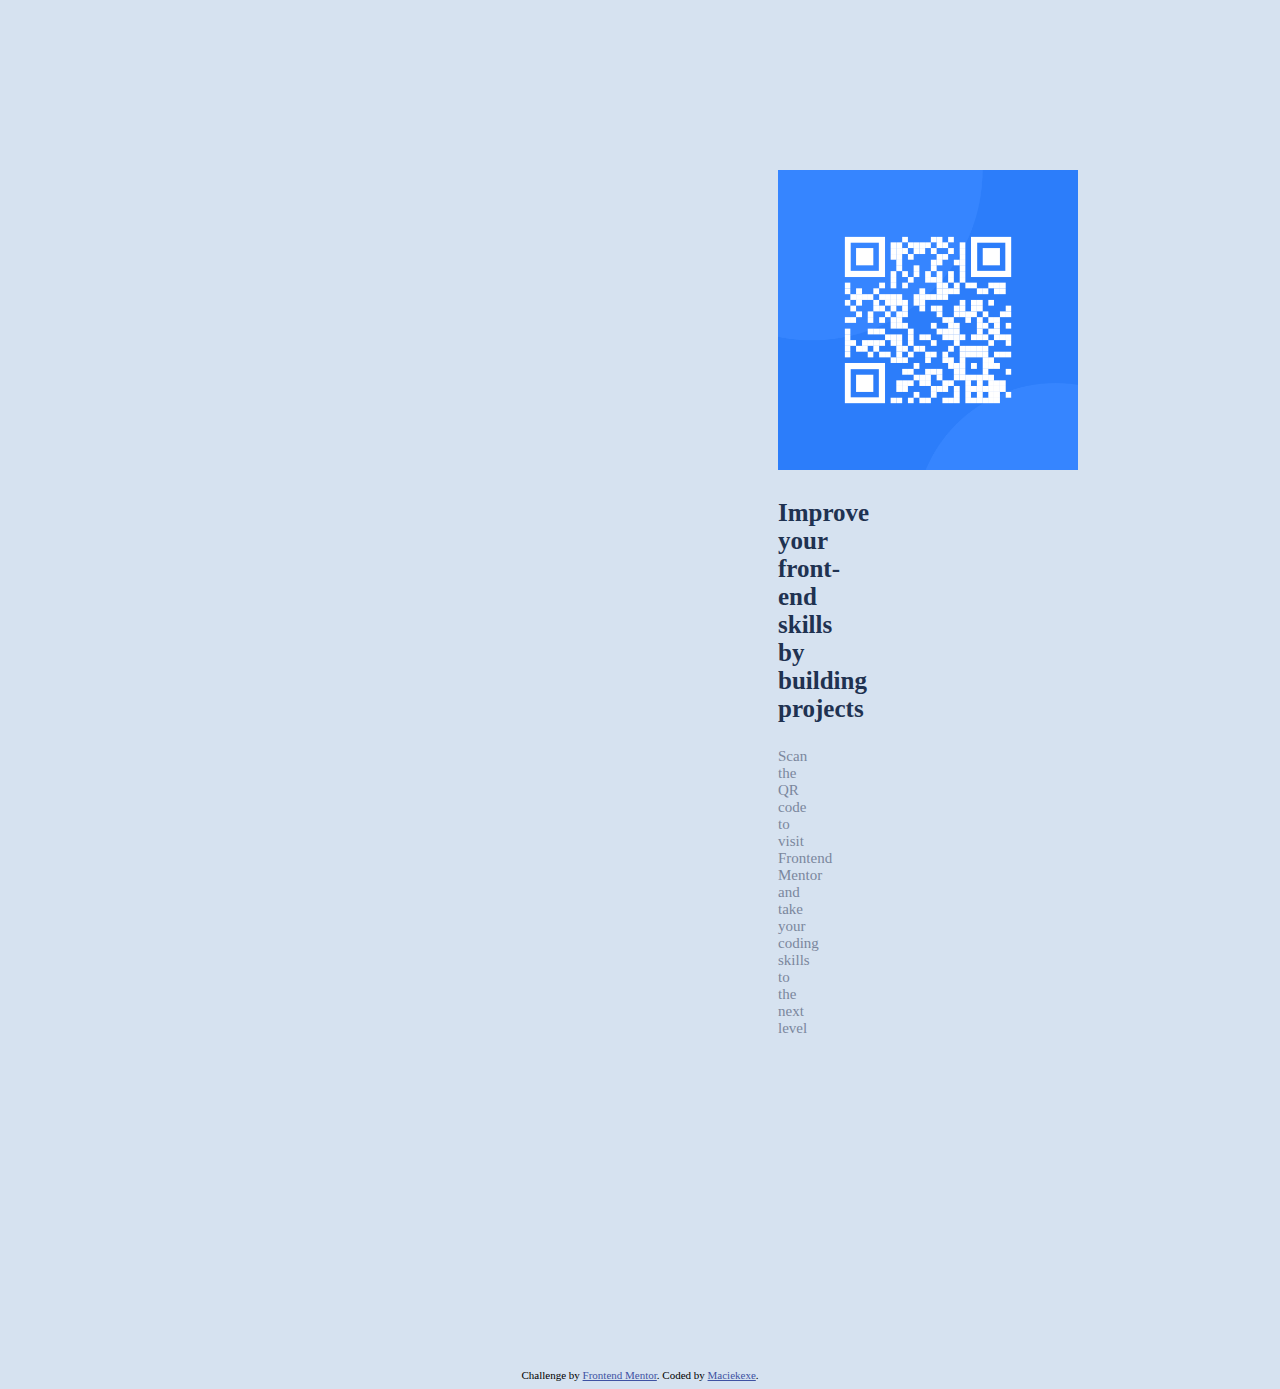
==== qr-code-component-main/index.html @ d5a7a5f2 "Projekt" ====
<!DOCTYPE html>
<html lang="en">
<head>
  <meta charset="UTF-8">
  <meta name="viewport" content="width=device-width, initial-scale=1.0"> <!-- displays site properly based on user's device -->

  <link rel="icon" type="image/png" sizes="32x32" href="./images/favicon-32x32.png">
  <link rel="preconnect" href="https://fonts.googleapis.com">
   <link rel="preconnect" href="https://fonts.gstatic.com" crossorigin>
   <link href="https://fonts.googleapis.com/css2?family=Bebas+Neue&family=Permanent+Marker&display=swap" rel="stylesheet">
  <title>Frontend Mentor | QR code component</title>

  <!-- Feel free to remove these styles or customise in your own stylesheet 👍 -->
  <style>
    .attribution { font-size: 11px; text-align: center; }
    .attribution a { color: hsl(228, 45%, 44%); }
  </style>
</head>

<body style="background-color:hsl(212, 45%, 89%) ; font-size: 15px; font-family: Outfit;" >

  

    <div style="text-align: center; background-color:hsl(0, 0%, 100%); margin: 150px 770px 300px 770px; border-radius: 20px 20px 20px 20px;" > 
 
 <img style="margin-top: 20px;"src="./images/image-qr-code.png" alt="QR" width="300px" height="300px" >

 <p style="color:hsl(218, 44%, 22%); font-size: 25px;"><strong> Improve your front-end <br>skills  by building projects</strong></p> 
   <p style="color: hsl(220, 15%, 55%); ">Scan the QR code to visit Frontend <br>Mentor and take your coding skills to <br>the next level</p> 
   <br>
   </div>


</div>


<div class="attribution">
    Challenge by <a href="https://www.frontendmentor.io?ref=challenge" target="_blank">Frontend Mentor</a>. 
    Coded by <a href="#">Maciekexe</a>.
  </div>

  
</body>
</html>
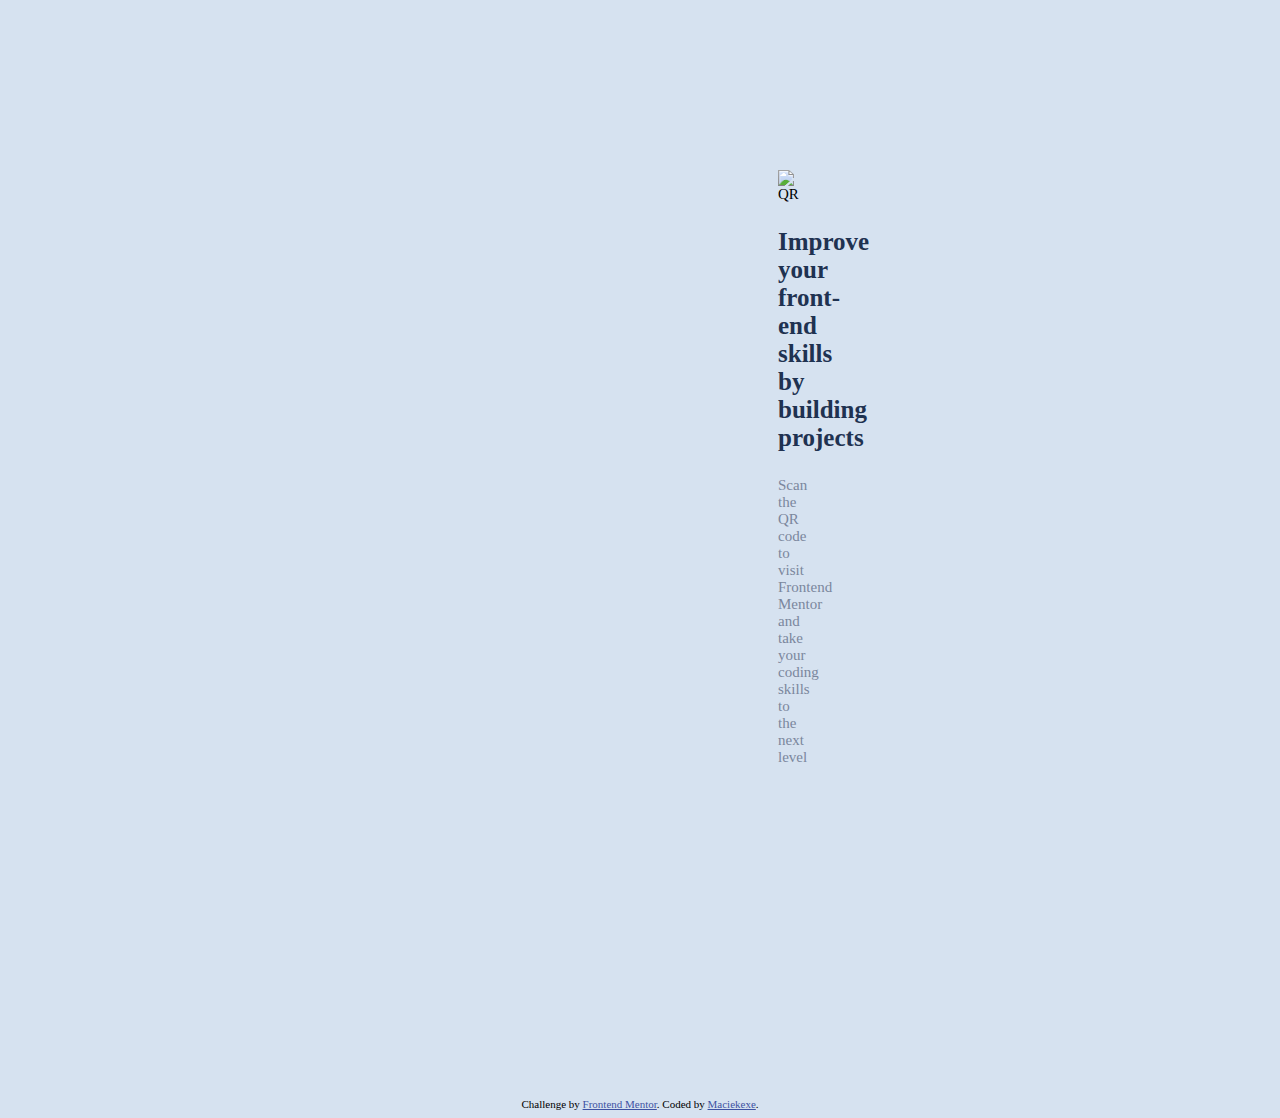
==== commit fccbe62a: "Update index.html" ====
--- a/qr-code-component-main/index.html
+++ b/qr-code-component-main/index.html
@@ -23,7 +23,7 @@
 
     <div style="text-align: center; background-color:hsl(0, 0%, 100%); margin: 150px 770px 300px 770px; border-radius: 20px 20px 20px 20px;" > 
  
- <img style="margin-top: 20px;"src="./images/image-qr-code.png" alt="QR" width="300px" height="300px" >
+ <img style="margin-top: 20px;"src="/images/image-qr-code.png" alt="QR" width="300px" height="300px" >
 
  <p style="color:hsl(218, 44%, 22%); font-size: 25px;"><strong> Improve your front-end <br>skills  by building projects</strong></p> 
    <p style="color: hsl(220, 15%, 55%); ">Scan the QR code to visit Frontend <br>Mentor and take your coding skills to <br>the next level</p> 
@@ -41,4 +41,4 @@
 
   
 </body>
-</html>+</html>
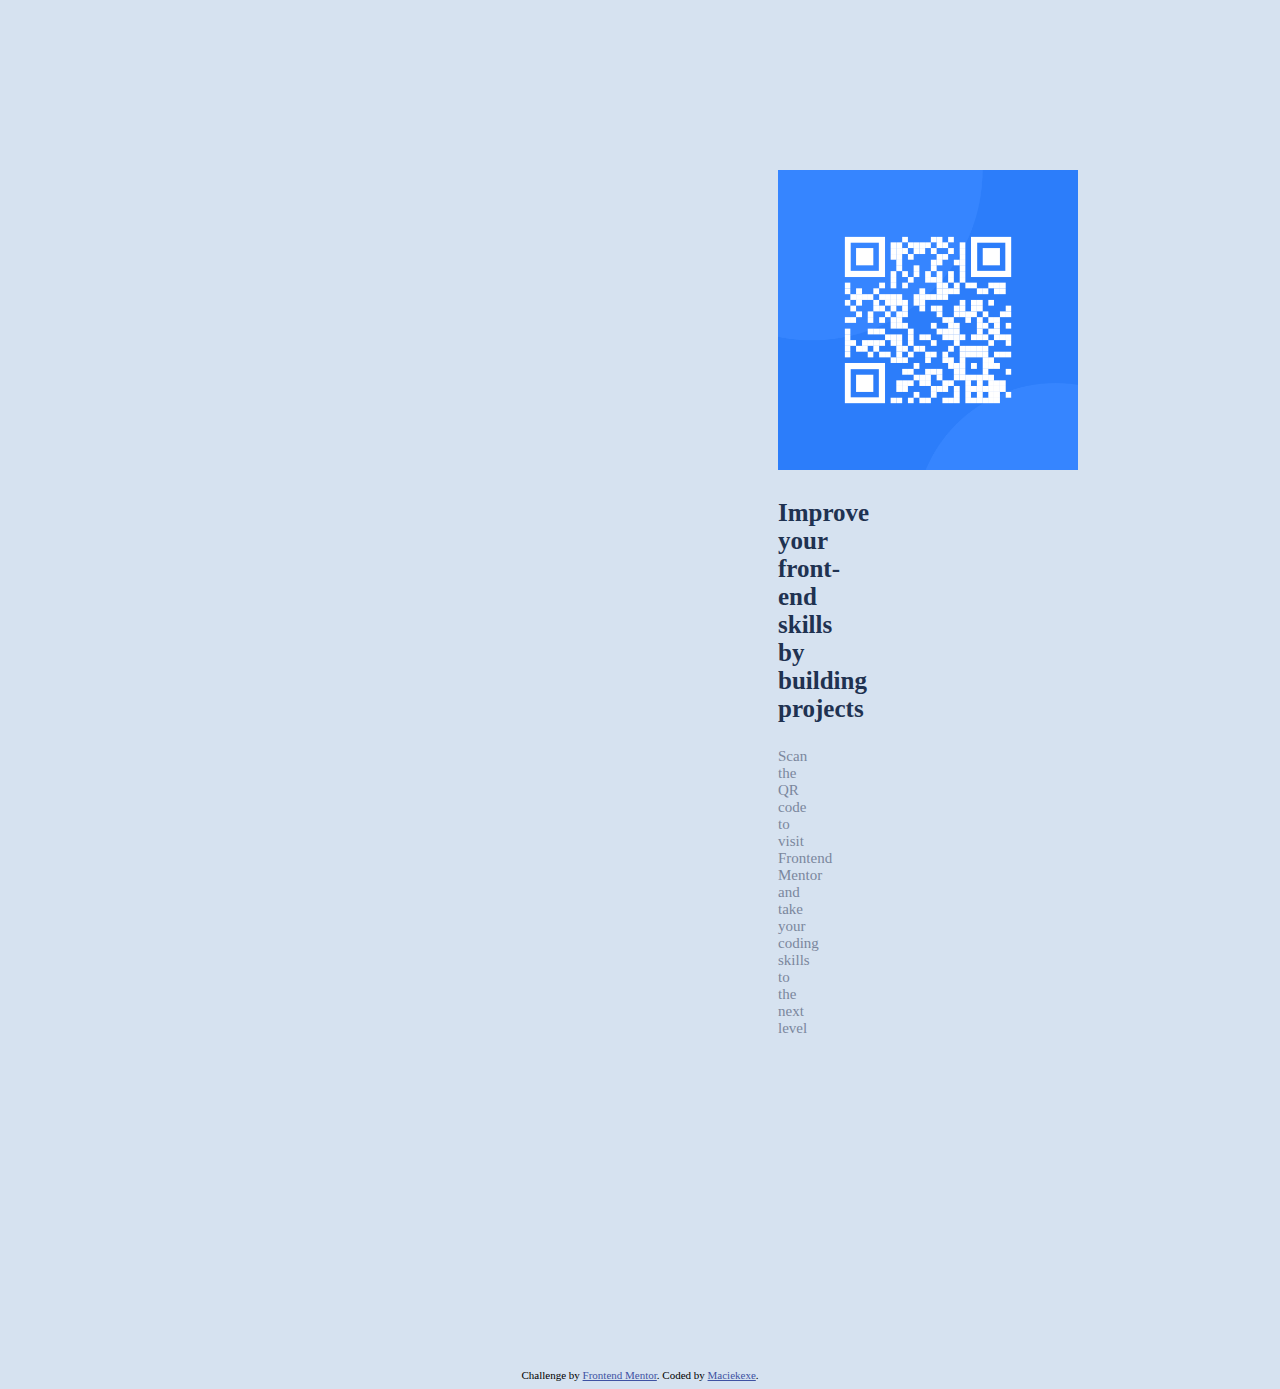
==== commit 1689e18c: "Add files via upload" ====
--- a/qr-code-component-main/index.html
+++ b/qr-code-component-main/index.html
@@ -23,7 +23,7 @@
 
     <div style="text-align: center; background-color:hsl(0, 0%, 100%); margin: 150px 770px 300px 770px; border-radius: 20px 20px 20px 20px;" > 
  
- <img style="margin-top: 20px;"src="/images/image-qr-code.png" alt="QR" width="300px" height="300px" >
+ <img style="margin-top: 20px;"src="./images/image-qr-code.png" alt="QR" width="300px" height="300px" >
 
  <p style="color:hsl(218, 44%, 22%); font-size: 25px;"><strong> Improve your front-end <br>skills  by building projects</strong></p> 
    <p style="color: hsl(220, 15%, 55%); ">Scan the QR code to visit Frontend <br>Mentor and take your coding skills to <br>the next level</p> 
@@ -41,4 +41,4 @@
 
   
 </body>
-</html>
+</html>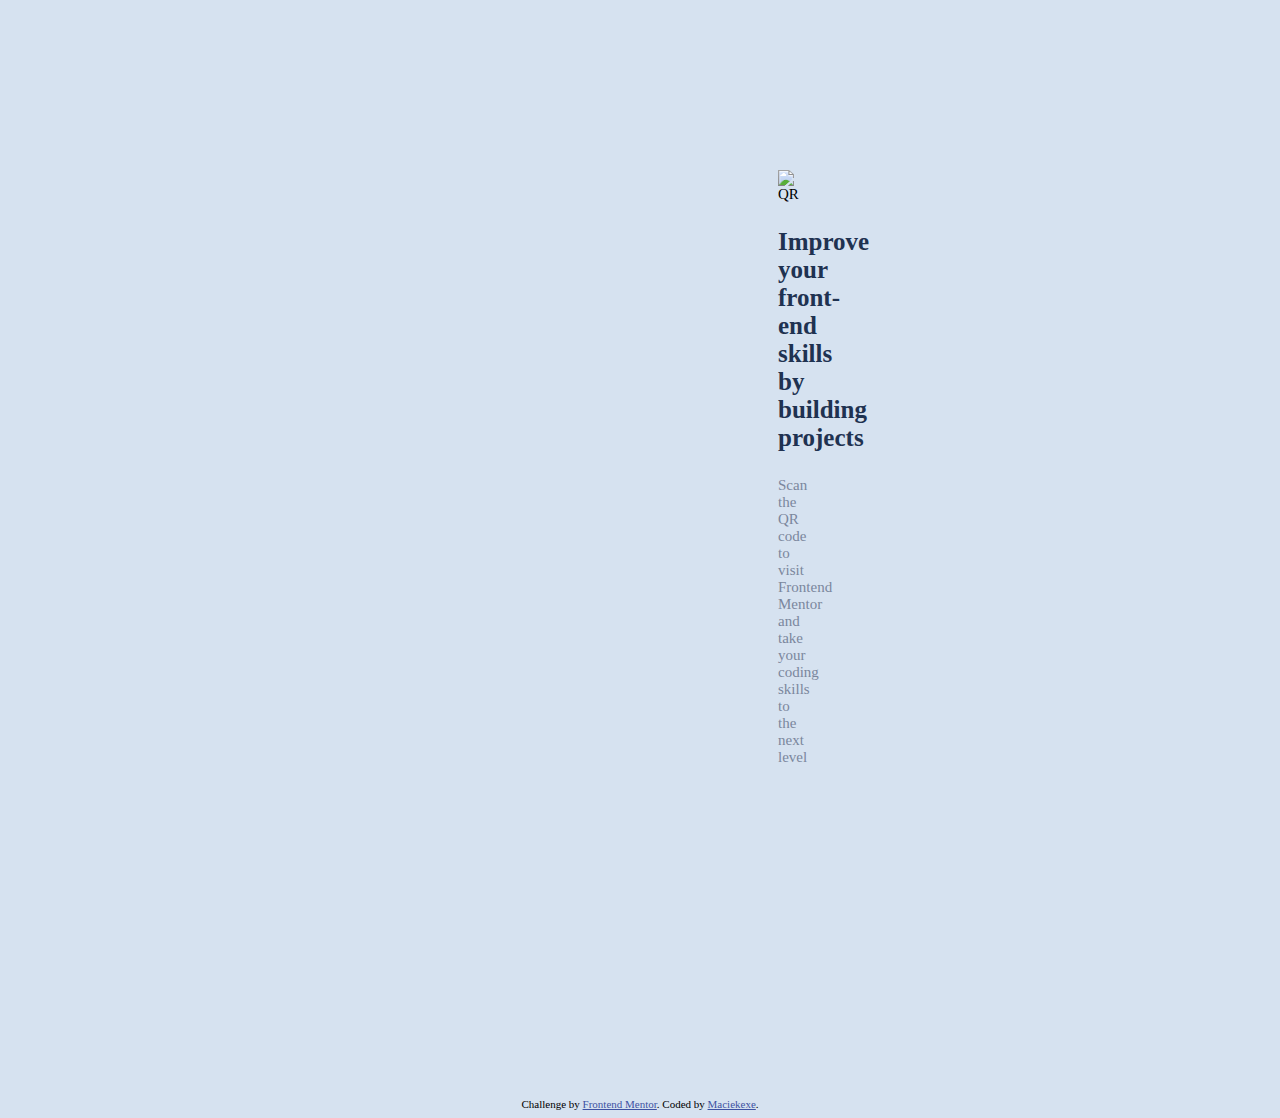
==== commit d34de495: "Update index.html" ====
--- a/qr-code-component-main/index.html
+++ b/qr-code-component-main/index.html
@@ -4,7 +4,7 @@
   <meta charset="UTF-8">
   <meta name="viewport" content="width=device-width, initial-scale=1.0"> <!-- displays site properly based on user's device -->
 
-  <link rel="icon" type="image/png" sizes="32x32" href="./images/favicon-32x32.png">
+  <link rel="icon" type="image/png" sizes="32x32" href="qr-code-component-main/images/favicon-32x32.png">
   <link rel="preconnect" href="https://fonts.googleapis.com">
    <link rel="preconnect" href="https://fonts.gstatic.com" crossorigin>
    <link href="https://fonts.googleapis.com/css2?family=Bebas+Neue&family=Permanent+Marker&display=swap" rel="stylesheet">
@@ -23,7 +23,7 @@
 
     <div style="text-align: center; background-color:hsl(0, 0%, 100%); margin: 150px 770px 300px 770px; border-radius: 20px 20px 20px 20px;" > 
  
- <img style="margin-top: 20px;"src="./images/image-qr-code.png" alt="QR" width="300px" height="300px" >
+ <img style="margin-top: 20px;"src="qr-code-component-main/images/image-qr-code.png" alt="QR" width="300px" height="300px" >
 
  <p style="color:hsl(218, 44%, 22%); font-size: 25px;"><strong> Improve your front-end <br>skills  by building projects</strong></p> 
    <p style="color: hsl(220, 15%, 55%); ">Scan the QR code to visit Frontend <br>Mentor and take your coding skills to <br>the next level</p> 
@@ -41,4 +41,4 @@
 
   
 </body>
-</html>+</html>
